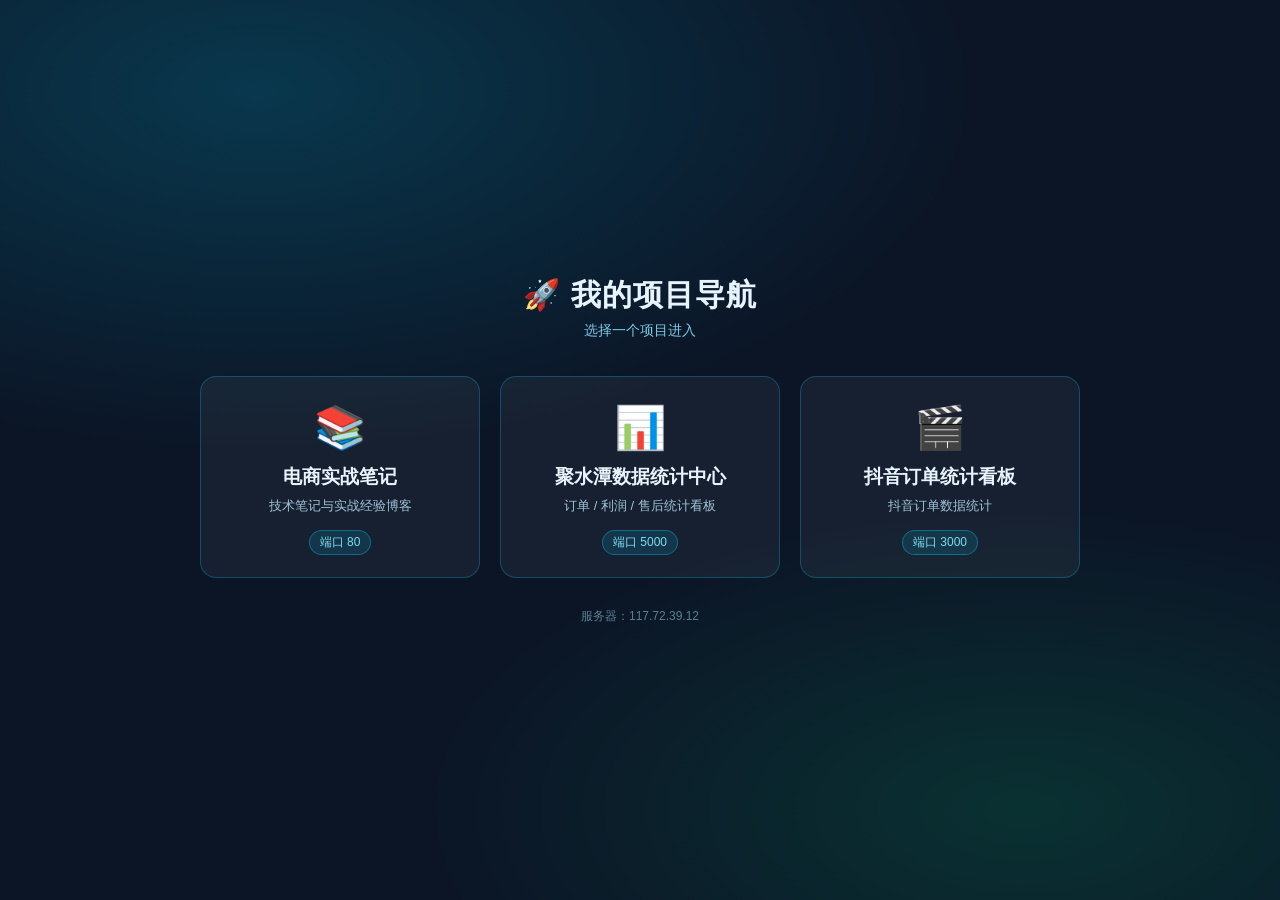
==== landing/index.html @ fdebc1cf "feat: 新增服务器项目导航页（供80端口选择入口）" ====
<!DOCTYPE html>
<html lang="zh-CN">
<head>
<meta charset="UTF-8">
<meta name="viewport" content="width=device-width, initial-scale=1.0">
<title>我的项目导航</title>
<style>
  * { margin: 0; padding: 0; box-sizing: border-box; }
  body {
    font-family: -apple-system, "PingFang SC", "Microsoft YaHei", sans-serif;
    min-height: 100vh;
    background: radial-gradient(1200px 600px at 20% 10%, rgba(0,212,255,.18), transparent 60%),
                radial-gradient(1000px 500px at 80% 90%, rgba(0,255,136,.12), transparent 60%),
                #0b1526;
    color: #e8f4fd;
    display: flex;
    align-items: center;
    justify-content: center;
    padding: 24px;
  }
  .wrap { width: 100%; max-width: 880px; text-align: center; }
  h1 { font-size: 30px; letter-spacing: 1px; margin-bottom: 6px; }
  .sub { color: #7ec8e3; font-size: 14px; margin-bottom: 36px; }
  .grid { display: grid; grid-template-columns: repeat(auto-fit, minmax(240px, 1fr)); gap: 20px; }
  .card {
    position: relative;
    display: block;
    background: rgba(255,255,255,.05);
    border: 1px solid rgba(0,212,255,.25);
    border-radius: 16px;
    padding: 26px 20px 22px;
    text-decoration: none;
    color: inherit;
    transition: transform .18s ease, box-shadow .18s ease, border-color .18s ease;
    overflow: hidden;
  }
  .card:hover { transform: translateY(-4px); border-color: #00d4ff; box-shadow: 0 10px 30px rgba(0,212,255,.15); }
  .icon { font-size: 42px; margin-bottom: 12px; }
  .name { font-size: 19px; font-weight: 700; margin-bottom: 6px; }
  .desc { font-size: 13px; color: #9fc3d6; margin-bottom: 14px; line-height: 1.5; }
  .badge {
    display: inline-block;
    font-size: 12px;
    padding: 3px 10px;
    border-radius: 999px;
    background: rgba(0,212,255,.12);
    border: 1px solid rgba(0,212,255,.35);
    color: #7fd9f0;
  }
  .footer { margin-top: 30px; font-size: 12px; color: #5b7f92; }
</style>
</head>
<body>
  <div class="wrap">
    <h1>🚀 我的项目导航</h1>
    <div class="sub">选择一个项目进入</div>
    <div class="grid">
      <a class="card" href="http://117.72.39.12/" target="_blank">
        <div class="icon">📚</div>
        <div class="name">电商实战笔记</div>
        <div class="desc">技术笔记与实战经验博客</div>
        <span class="badge">端口 80</span>
      </a>
      <a class="card" href="http://117.72.39.12:5000/" target="_blank">
        <div class="icon">📊</div>
        <div class="name">聚水潭数据统计中心</div>
        <div class="desc">订单 / 利润 / 售后统计看板</div>
        <span class="badge">端口 5000</span>
      </a>
      <a class="card" href="http://117.72.39.12:3000/" target="_blank">
        <div class="icon">🎬</div>
        <div class="name">抖音订单统计看板</div>
        <div class="desc">抖音订单数据统计</div>
        <span class="badge">端口 3000</span>
      </a>
    </div>
    <div class="footer">服务器：117.72.39.12</div>
  </div>
</body>
</html>
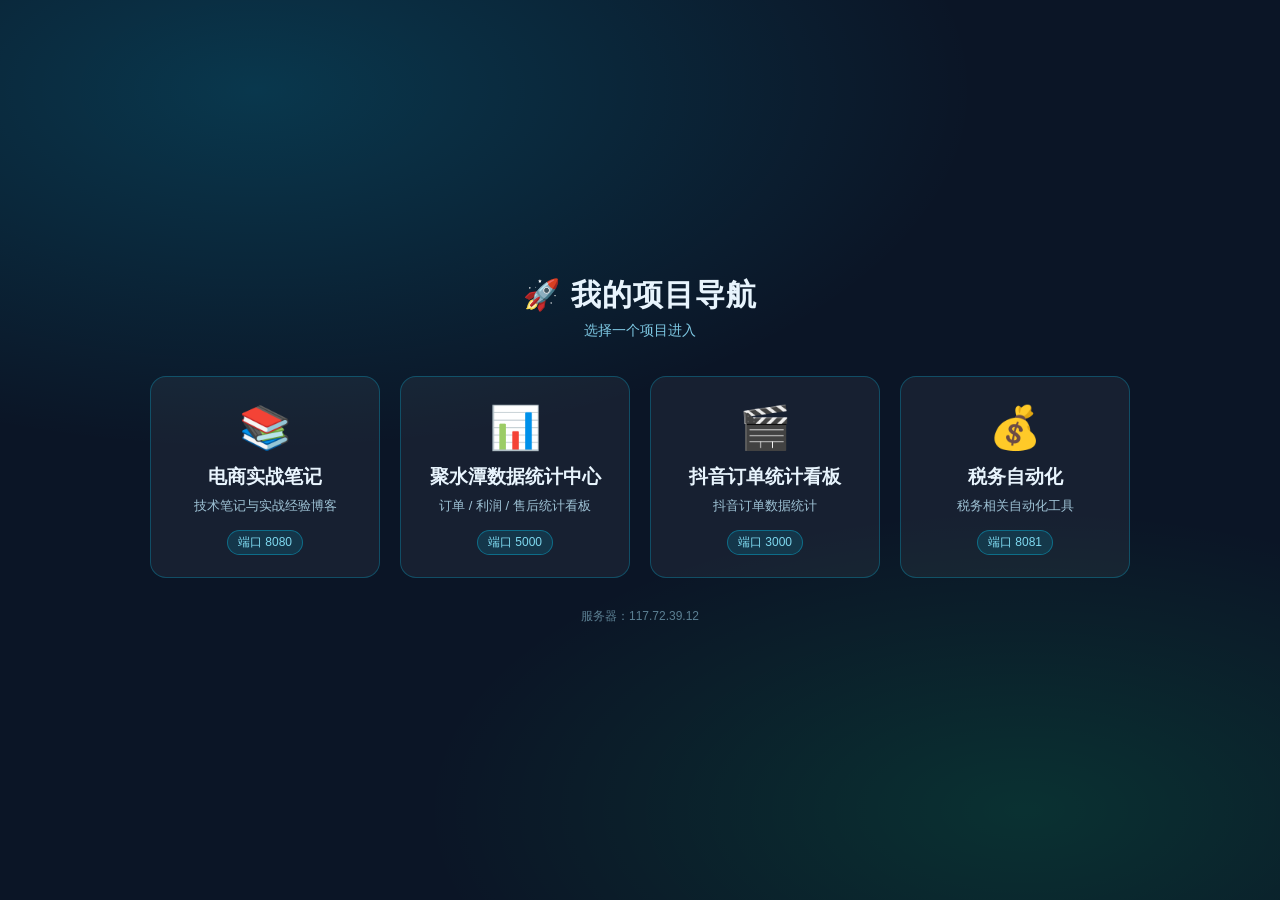
==== commit 1f3d37de: "feat: 导航页改为4个项目，新增WordPress迁移8080与80端口导航配置" ====
--- a/landing/index.html
+++ b/landing/index.html
@@ -18,12 +18,11 @@
     justify-content: center;
     padding: 24px;
   }
-  .wrap { width: 100%; max-width: 880px; text-align: center; }
+  .wrap { width: 100%; max-width: 980px; text-align: center; }
   h1 { font-size: 30px; letter-spacing: 1px; margin-bottom: 6px; }
   .sub { color: #7ec8e3; font-size: 14px; margin-bottom: 36px; }
-  .grid { display: grid; grid-template-columns: repeat(auto-fit, minmax(240px, 1fr)); gap: 20px; }
+  .grid { display: grid; grid-template-columns: repeat(auto-fit, minmax(220px, 1fr)); gap: 20px; }
   .card {
-    position: relative;
     display: block;
     background: rgba(255,255,255,.05);
     border: 1px solid rgba(0,212,255,.25);
@@ -32,7 +31,6 @@
     text-decoration: none;
     color: inherit;
     transition: transform .18s ease, box-shadow .18s ease, border-color .18s ease;
-    overflow: hidden;
   }
   .card:hover { transform: translateY(-4px); border-color: #00d4ff; box-shadow: 0 10px 30px rgba(0,212,255,.15); }
   .icon { font-size: 42px; margin-bottom: 12px; }
@@ -55,11 +53,11 @@
     <h1>🚀 我的项目导航</h1>
     <div class="sub">选择一个项目进入</div>
     <div class="grid">
-      <a class="card" href="http://117.72.39.12/" target="_blank">
+      <a class="card" href="http://117.72.39.12:8080/" target="_blank">
         <div class="icon">📚</div>
         <div class="name">电商实战笔记</div>
         <div class="desc">技术笔记与实战经验博客</div>
-        <span class="badge">端口 80</span>
+        <span class="badge">端口 8080</span>
       </a>
       <a class="card" href="http://117.72.39.12:5000/" target="_blank">
         <div class="icon">📊</div>
@@ -73,6 +71,12 @@
         <div class="desc">抖音订单数据统计</div>
         <span class="badge">端口 3000</span>
       </a>
+      <a class="card" href="http://117.72.39.12:8081/" target="_blank">
+        <div class="icon">💰</div>
+        <div class="name">税务自动化</div>
+        <div class="desc">税务相关自动化工具</div>
+        <span class="badge">端口 8081</span>
+      </a>
     </div>
     <div class="footer">服务器：117.72.39.12</div>
   </div>
